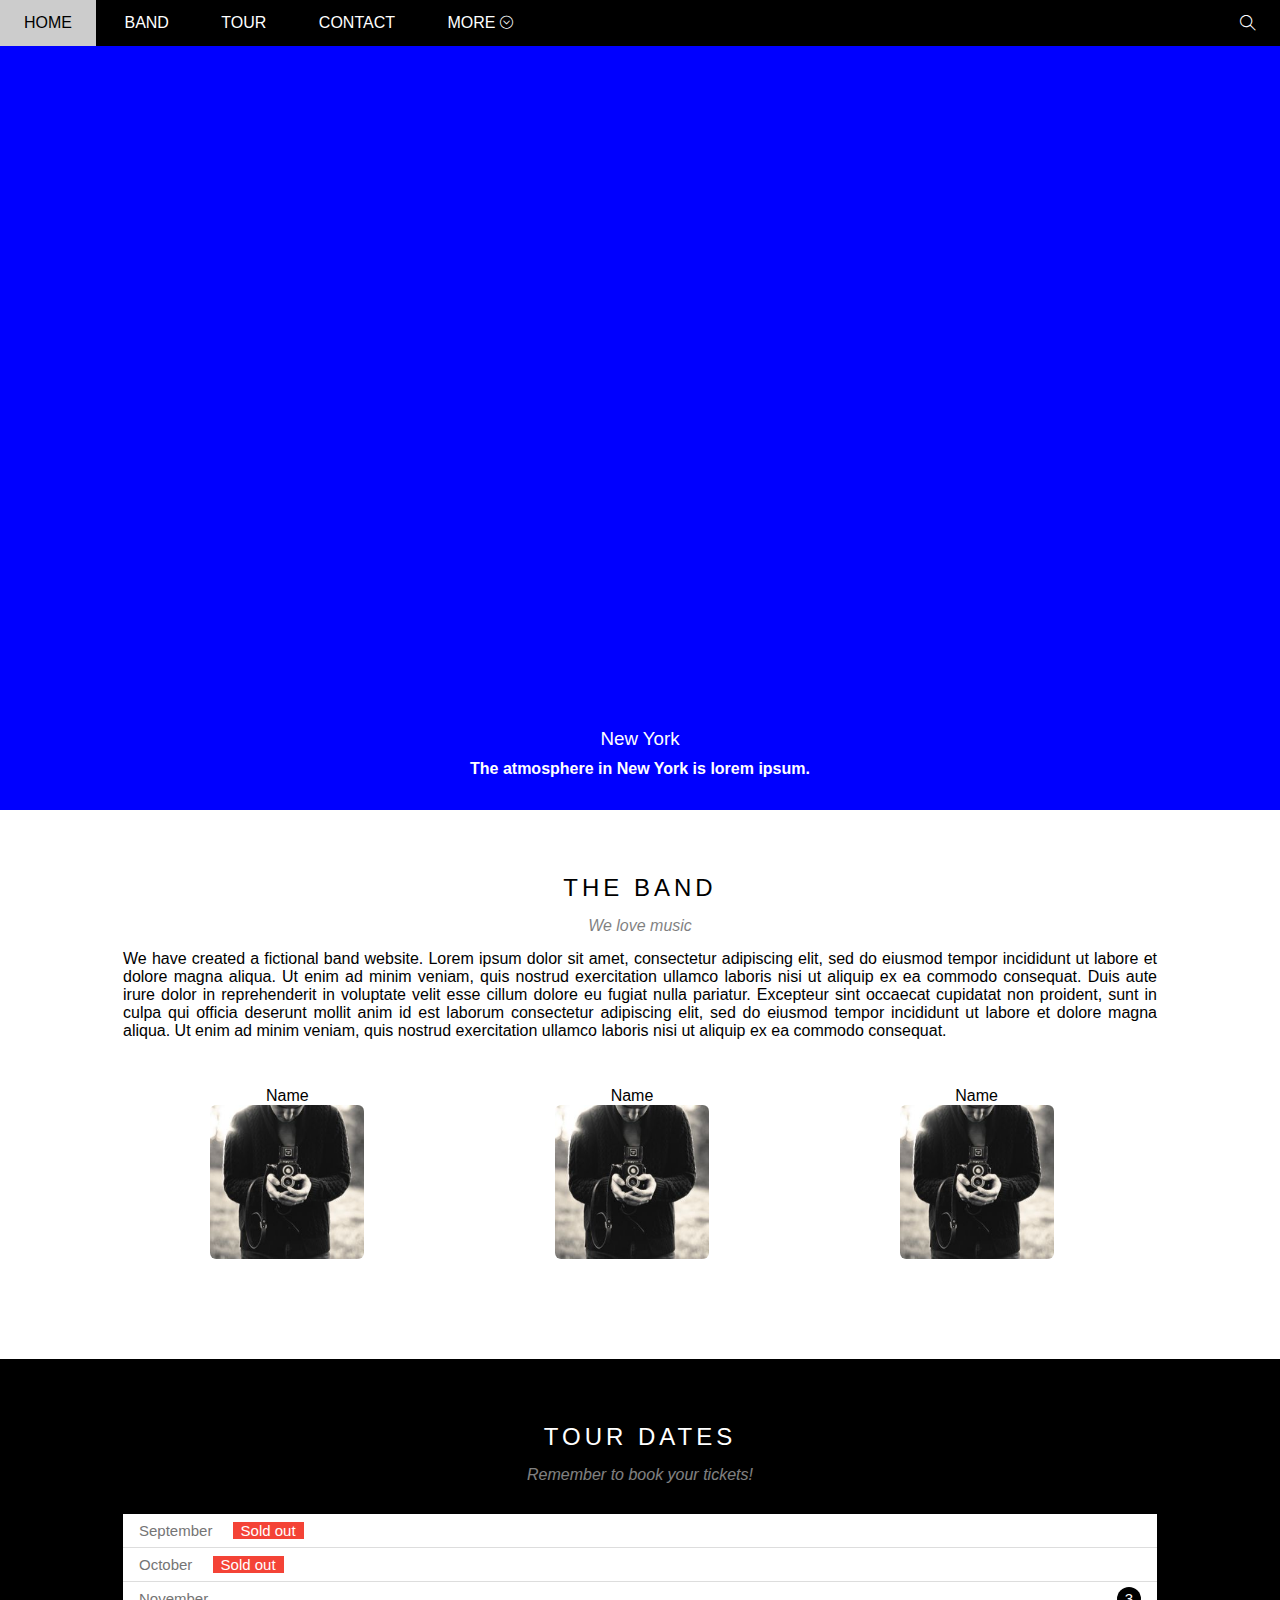
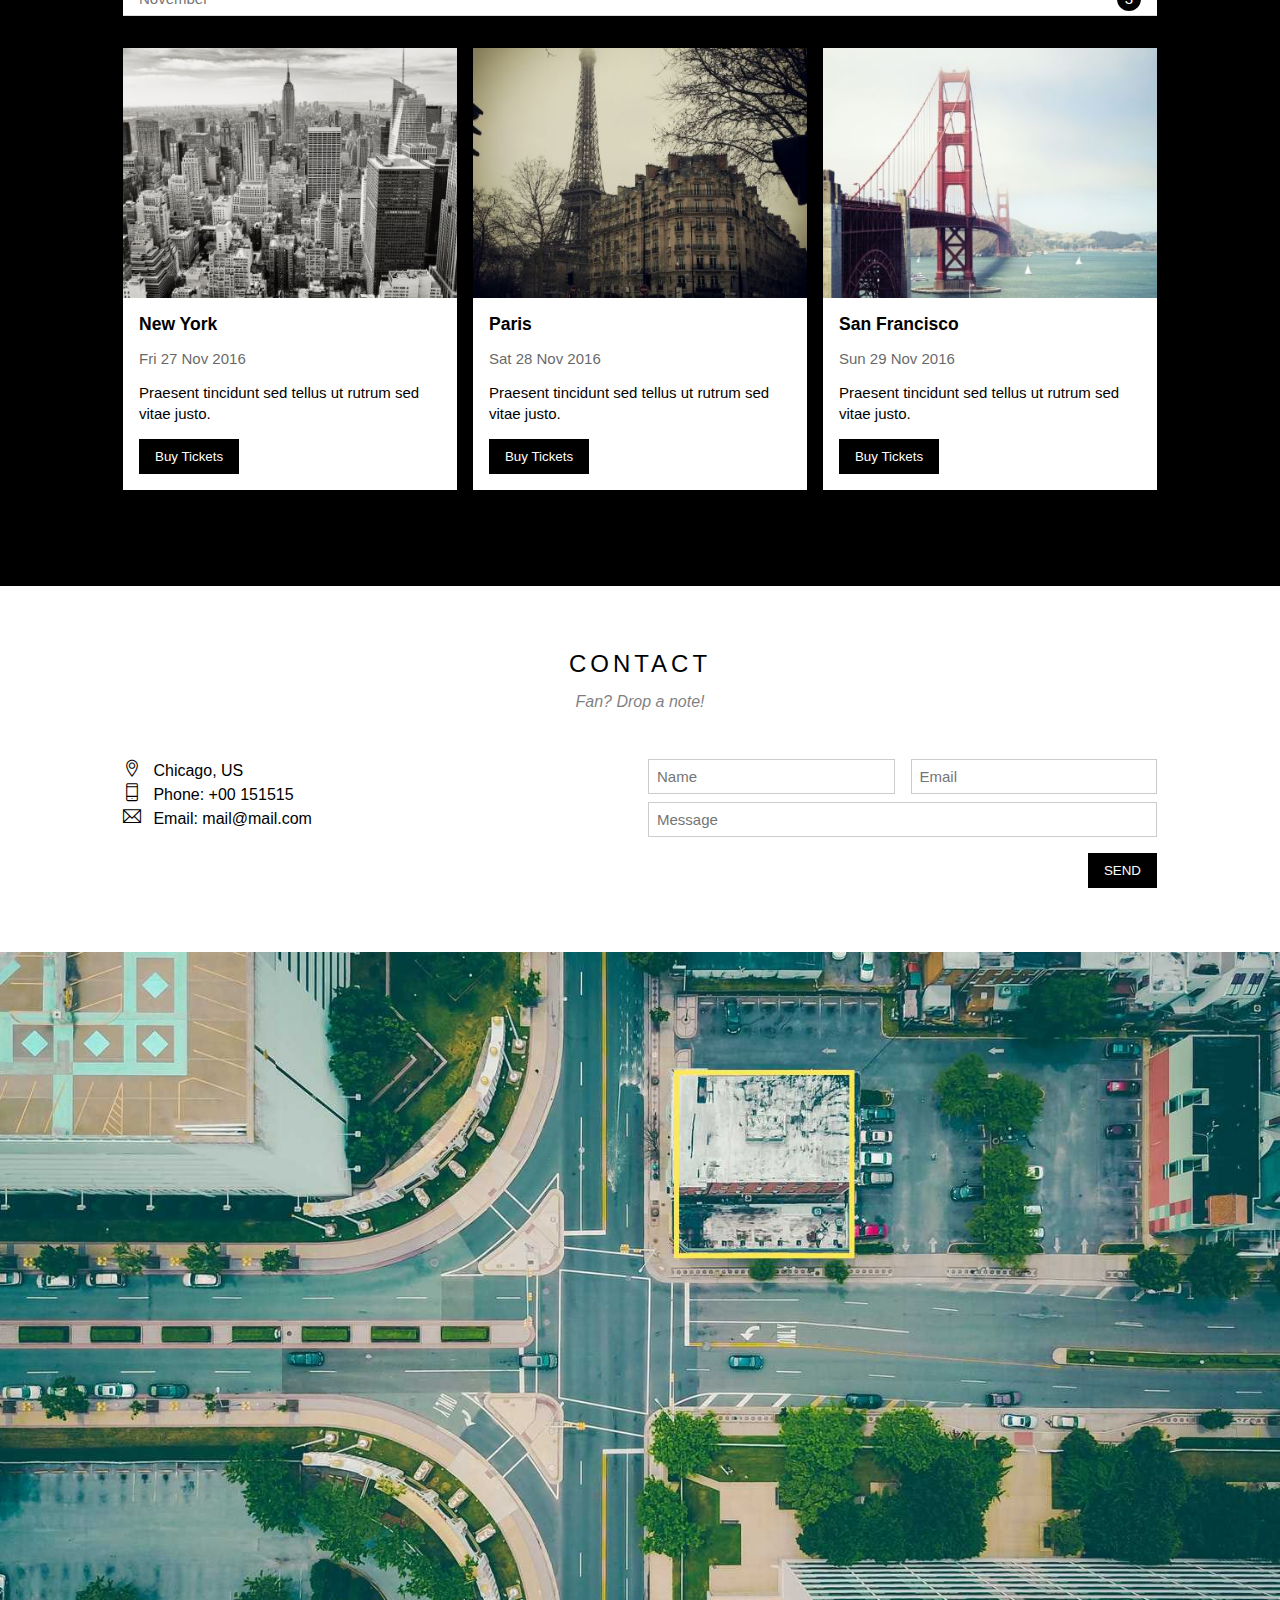
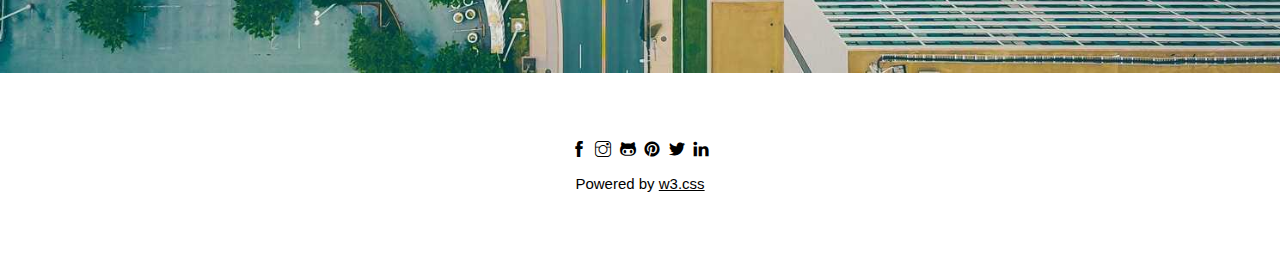
==== html_css/w3_band/index.html @ 74090050 "Project - The Band - w3s" ====
<!DOCTYPE html>
<html lang="en">

<head>
    <meta charset="UTF-8">
    <meta http-equiv="X-UA-Compatible" content="IE=edge">
    <meta name="viewport" content="width=device-width, initial-scale=1.0">
    <title>Document</title>
    <link rel="stylesheet" href="./assets/css/style.css">
    <link rel="stylesheet" href="./assets/font/themify-icons-font/themify-icons/themify-icons.css">
</head>

<body>
    <div id="main">
        <div id="header">
            <ul id="nav">
                <li><a href="">Home</a></li>
                <li><a href="">Band</a></li>
                <li><a href="">Tour</a></li>
                <li><a href="">Contact</a></li>
                <li><a href="">More <i class="ti-arrow-circle-down"></i></a>
                    <ul id="subnav">
                        <li><a href="">Merchandise</a></li>
                        <li><a href="">Extras</a></li>
                        <li><a href="">Media</a></li>
                    </ul>
                </li>
                <i class="ti-search"></i>
            </ul>
        </div>

        <div id="slider">
            <div class="description">
                <h3>
                    New York
                </h3>

                <b>
                    The atmosphere in New York is lorem ipsum.
                </b>
            </div>
        </div>

        <div id="content">
            <!-- The band section -->
            <div id="about">
                <div class="title">
                    <h2>
                        the band
                    </h2>
                </div>
                <div class="message">
                    <p>
                        We love music
                    </p>
                </div>
                <div class="about-text">
                    <p>
                        We have created a fictional band website. Lorem ipsum dolor sit amet, consectetur adipiscing
                        elit, sed do eiusmod tempor incididunt ut labore et dolore magna aliqua. Ut enim ad minim
                        veniam, quis nostrud exercitation ullamco laboris nisi ut aliquip ex ea commodo consequat. Duis
                        aute irure dolor in reprehenderit in voluptate velit esse cillum dolore eu fugiat nulla
                        pariatur. Excepteur sint occaecat cupidatat non proident, sunt in culpa qui officia deserunt
                        mollit anim id est laborum consectetur adipiscing elit, sed do eiusmod tempor incididunt ut
                        labore et dolore magna aliqua. Ut enim ad minim veniam, quis nostrud exercitation ullamco
                        laboris nisi ut aliquip ex ea commodo consequat.
                    </p>
                </div>
                <div class="about-member row text-center">
                    <div class="col col-third">
                        <p class="name-member">
                            Name
                        </p>
                        <img class="member-img" src="./assets/img/member1.jpg" alt="">
                    </div>

                    <div class="col col-third">
                        <p class="name-member">
                            Name
                        </p>
                        <img class="member-img" src="./assets/img/member1.jpg" alt="">
                    </div>

                    <div class="col col-third">
                        <p class="name-member">
                            Name
                        </p>
                        <img class="member-img" src="./assets/img/member1.jpg" alt="">
                    </div>
                </div>
            </div>

            <!-- The tour section -->
            <div class="book-tour">
                <div id="tour">
                    <div class="title text-white">
                        <h2>
                            Tour dates
                        </h2>
                    </div>
                    <div class="message text-white">
                        <p>
                            Remember to book your tickets!
                        </p>
                    </div>

                    <!-- Tour status section -->
                    <ul class="tour-status">
                        <li>
                            <p>September <span class="tour-text">Sold out</span></p>
                        </li>
                        <li>
                            <p>October <span class="tour-text">Sold out</span></p>
                        </li>
                        <li>
                            <p>November <span class="tour-number">3</span></p>
                        </li>
                    </ul>

                    <!-- Tour place section -->

                    <div class="place-list row">
                        <div class="col col-third">
                            <img src="./assets/places/place1.jpg" alt="New York" class="place-img">
                            <div class="place-body">
                                <h3 class="place-heading">
                                    New York
                                </h3>
                                <p class="place-time">
                                    Fri 27 Nov 2016
                                </p>

                                <p class="place-desc">
                                    Praesent tincidunt sed tellus ut rutrum sed vitae justo.
                                </p>
                                <button class="place-buy-btn js-place-buy-btn">Buy Tickets</button>
                            </div>
                        </div>

                        <div class="col col-third">
                            <img src="./assets/places/place2.jpg" alt="Paris" class="place-img">
                            <div class="place-body">
                                <h3 class="place-heading">
                                    Paris
                                </h3>
                                <p class="place-time">
                                    Sat 28 Nov 2016
                                </p>

                                <p class="place-desc">
                                    Praesent tincidunt sed tellus ut rutrum sed vitae justo.
                                </p>
                                <button class="place-buy-btn js-place-buy-btn">Buy Tickets</button>
                            </div>
                        </div>

                        <div class="col col-third">
                            <img src="./assets/places/place3.jpg" alt="San Francisco" class="place-img">
                            <div class="place-body">
                                <h3 class="place-heading">
                                    San Francisco
                                </h3>
                                <p class="place-time">
                                    Sun 29 Nov 2016
                                </p>

                                <p class="place-desc">
                                    Praesent tincidunt sed tellus ut rutrum sed vitae justo.
                                </p>
                                <button class="place-buy-btn js-place-buy-btn">Buy Tickets</button>
                            </div>
                        </div>

                    </div>
                </div>
            </div>

            <!-- Tour modal section-->
            <div class="modal js-modal">
                <div class="modal-container js-modal-container">
                    <div class="modal-close js-modal-close">
                        <i class="ti-close"></i>
                    </div>
                    <header class="modal-header">
                        <p>
                            <i class="ti-bag">
                            </i>
                            Tickets
                        </p>
                    </header>
                    <div class="modal-body">
                        <label class="modal-label" for="modal-ticket"><i class="ti-shopping-cart">
                            </i>Tickets, $15 per person</label>
                        <input id="modal-ticket" type="text" placeholder="Howmany?">
                        <label class="modal-label" for="modal-email"><i class="ti-user">
                            </i>Send To</label>
                        <input id="modal-email" type="text" placeholder="Enter email">

                        <button class="modal-body-btn">PAY <i class="ti-check"></i></button>
                    </div>

                    <footer class="modal-footer">
                        <p>Need <a href="">help?</a></p>
                    </footer>
                </div>
            </div>
            <!-- Contact section -->
            <div id="contact">
                <div class="title">
                    <h2>
                        Contact
                    </h2>
                </div>
                <div class="message">
                    <p>
                        Fan? Drop a note!
                    </p>
                </div>
                <form action="">
                    <div class="row contact-container">
                        <div class="col col-half contact-detail">
                            <p><i class="ti-location-pin"></i> Chicago, US</p>
                            <p><i class="ti-mobile"></i> Phone: +00 151515</p>
                            <p><i class="ti-email"></i> Email: mail@mail.com</p>
                        </div>

                        <div class="col col-half contact-form">
                            <div class="row">
                                <div class="col col-half">
                                    <input type="text" name="" placeholder="Name" required id="" class="form-input">
                                </div>
                                <div class="col col-half">
                                    <input type="email" name="" placeholder="Email" required id="" class="form-input">
                                </div>
                            </div>
                            <div class="row">
                                <div class="col col-full mt-8">
                                    <input type="text" name="" placeholder="Message" required id="" class="form-input">
                                </div>
                            </div>

                            <input class="contact-submit mt-16" type="submit" value="SEND">
                        </div>
                    </div>
                </form>


            </div>
        </div>

        <div id="image">
            <img src="./assets/places/map.jpg" alt="Map">
        </div>

        <div id="footer">
            <div class="footer-icon">
                <i class="ti-facebook"></i>
                <i class="ti-instagram"></i>
                <i class="ti-github"></i>
                <i class="ti-pinterest-alt"></i>
                <i class="ti-twitter-alt"></i>
                <i class="ti-linkedin"></i>
            </div>
            <p>Powered by <a href="https://www.w3schools.com/w3css/default.asp" target="_blank">w3.css</a></p>
        </div>
    </div>

    <!-- modal buy ticket -->
    <script>
        const buyBtns = document.querySelectorAll('.js-place-buy-btn');
        const openModal = document.querySelector('.js-modal');
        const closeModal = document.querySelector('.js-modal-close');
        const containerModal = document.querySelector('.js-modal-container')

        function openBuyTicket() {
            openModal.classList.add('open');
        }

        function closeBuyTicket() {
            openModal.classList.remove('open');
        }
        for (const buyBtn of buyBtns) {
            buyBtn.addEventListener('click', openBuyTicket)
        };

        closeModal.addEventListener('click', closeBuyTicket);

        openModal.addEventListener('click', closeBuyTicket);

        // Ngăn chặn nổi bọt
        containerModal.addEventListener('click', function (event) {
            event.stopPropagation()
        });
    </script>
</body>

</html>
---- html_css/w3_band/assets/css/style.css ----
/* Common */

* {
    padding: 0;
    margin: 0;
    box-sizing: border-box;
    border: 0;
}

html {
    font-family: Arial, Helvetica, sans-serif;
}

.text-white {
    color: #fff !important;
}

.row {
    margin-left: -8px;
    margin-right: -8px;
}

.row::after {
    content: "";
    display: block;
    clear: both;
}

.col {
    padding-left: 8px;
    padding-right: 8px;
    float: left;
}

.col-third {
    width: 33.3333%;
}

.col-half {
    width: 50%;
}

.col-full {
    width: 100%;
}

.text-center {
    text-align: center;
}

.display-block {
    display: block;
}

.mt-8 {
    margin-top: 8px;
}

.mt-16 {
    margin-top: 16px;
}


/* Main */

#main {
    width: 100vw;
    height: 1000px;
    background-color: blue;
}

#header #nav {
    height: 46px;
    width: 100vw;
    background-color: #000;
    position: relative;
}

#header #nav li {
    display: inline-block;
}

#header #nav #subnav li {
    display: block;
}


#nav li a {
    display: inline-block;
    color: #fff;
    text-decoration: none;
    line-height: 46px;
    padding: 0px 24px;
    text-transform: uppercase;
}

#nav li:hover>a {
    background-color: #ccc;
    color: #000;
}

#nav i.ti-arrow-circle-down {
    font-size: 13px
}

#nav i.ti-search {
    position: absolute;
    right: 0px;
    line-height: 46px;
    padding: 0 24px;
    color: #fff;
}

#nav i:hover.ti-search {
    background-color: #f44336;
}

#header #nav #subnav {
    display: none;
    position: absolute;
    background-color: #fff;
}

#header #nav li:hover #subnav {
    display: block;
}

#header #nav #subnav li a {
    display: block;
    color: #000;
    padding: 8px 16px;
}

#slider {
    padding-top: 46px;
    padding-top: 50%;
    background: url('/assets/slider/band.jpg') center /cover no-repeat;
}

#slider .description {
    width: 100vw;
    text-align: center;
    color: #fff;
    padding: 32px 16px
}

#slider .description h3 {
    margin-top: 10px;
    margin-bottom: 10px;
    font-weight: 500;
}

#content {
    background-color: #fff;
}

/* About */
#content #about {
    margin-right: 107px;
    margin-left: 107px;
    padding: 64px 16px;
}

#content .title h2 {
    text-align: center;
    text-transform: uppercase;
    letter-spacing: 4px;
    font-weight: 500;
}

#content .message {
    text-align: center;
    font-style: italic;
    margin-top: 15px;
    margin-bottom: 15px;
    opacity: 50%;
}

#content .about-text {
    margin: 15px 0px 15px;
    text-align: justify;
}

#content .member-img {
    border-radius: 4%;
    width: 154px;
}

#content .about-member {
    width: 100%;
    padding: 32px 0px 32px;
}

/* Tour */
#tour {
    padding: 64px 16px;
    margin-right: 107px;
    margin-left: 107px;
}

#content .book-tour {
    background-color: #000;
}

.tour-status {
    background-color: #fff;
    margin-top: 30px;
    list-style: none;
}

.tour-status li {
    font-size: 15px;
    padding: 8px 16px;
    color: #757575;
    border-bottom: 1px solid #ddd;
}

.tour-text {
    padding: 0px 8px;
    margin-left: 16px;
    background-color: #f44336;
    color: #fff;
}

.tour-number {
    color: #fff;
    width: 24px;
    height: 24px;
    background: #000;
    border-radius: 50%;
    float: right;
    text-align: center;
    line-height: 24px;
    margin-top: -3px;
}

/* Place */
.place-list {
    padding-top: 32px;
    padding-bottom: 32px;
}

.place-img {
    width: 100%;
    display: block;
}

.place-body {
    background-color: #fff;
    padding: 16px;
    font-size: 15px;
}

.place-heading {
    font-weight: 600;
}

.place-time {
    margin-top: 15px;
    opacity: 0.6;
}

.place-desc {
    margin-top: 15px;
    line-height: 1.4;
}

.place-buy-btn {
    text-decoration: none;
    display: inline-block;
    margin-top: 15px;
    background-color: #000;
    color: #fff;
    padding: 10px 16px;
}

.place-buy-btn:hover {
    background-color: #ccc;
    color: #000;
}

/* Modal section */
.modal {
    position: fixed;
    top: 0;
    bottom: 0;
    left: 0;
    right: 0;
    background-color: rgba(0, 0, 0, 0.4);
    align-items: center;
    justify-content: center;
    display: none;

}

.modal.open {
    display: flex;
}

.modal-container {
    width: 900px;
    max-width: calc(80%);
    min-height: 200px;
    background-color: #fff;
    position: relative;
    animation: modalFadeIn ease 0.5s;
}

.modal-header {
    background-color: #009688;
    color: #fff;
    font-size: 30px;
    padding: 52px 16px;
    text-align: center;
    letter-spacing: 3px;
}

.modal-close:hover {
    color: #000;
    background-color: #ccc;
    cursor: pointer;
}

.modal-close {
    position: absolute;
    top: 0;
    right: 0;
    color: #fff;
    padding: 12px;
    font-size: 15px;

}

.modal-body {
    font-size: 15px;
    padding: 16px;
}

.modal-label {
    display: block;
    margin-top: 15px;
    margin-bottom: 8px;
}

.modal-body input {
    border: 1px solid #ccc;
    width: 100%;
    padding: 8px;
}

.modal-body-btn:hover {
    opacity: 0.8;
}

.modal-body-btn {
    width: 100%;
    padding: 16px;
    margin-top: 16px;
    margin-bottom: 16px;
    color: #fff;
    background-color: #009688;
    cursor: pointer;
    font-size: 15px;
}

.modal-footer {
    text-align: right;
    margin-right: 16px;
    padding-top: 15px;
    padding-bottom: 15px;
}

.modal-footer a {
    color: #2196F3;
}

/* Làm hoạt ảnh chuyển động */
@keyframes modalFadeIn {
    from {
        opacity: 0;
        transform: translateY(-150px);
    }

    to {
        opacity: 1;
        transform: translateY(0);

    }
}

/* Contact section */
#contact {
    margin-right: 107px;
    margin-left: 107px;
    padding: 64px 16px;
}

.contact-container {
    margin-top: 48px;
}

.contact-detail i {
    display: inline-block;
    font-size: 18px;
    width: 18px;
    margin-right: 8px;
}

.contact-detail {
    line-height: 1.5;
}

.form-input {
    border: 1px solid #ccc;
    font-size: 15px;
}

.contact-form .form-input {
    font-size: 15px;
    padding: 8px;
    width: 100%;
}

.contact-submit {
    background-color: #000;
    color: #fff;
    display: block;
    text-align: right;
    padding: 10px 16px;
    float: right;
}



.contact-submit:hover {
    background-color: #ccc;
    color: #000;
    cursor: pointer;
}


#image img {
    width: 100%;

}

#footer {
    padding: 64px 16px;
    text-align: center;
}

#footer p {
    margin-top: 15px;
    font-size: 15px;
}

.footer-icon i:hover {
    opacity: 0.7;
    cursor: pointer;
}

.footer-icon i {
    padding: 2px;
}

#footer a {
    color: #000;
}
---- html_css/w3_band/assets/font/themify-icons-font/themify-icons/themify-icons.css ----
@font-face {
	font-family: 'themify';
	src:url('fonts/themify.eot?-fvbane');
	src:url('fonts/themify.eot?#iefix-fvbane') format('embedded-opentype'),
		url('fonts/themify.woff?-fvbane') format('woff'),
		url('fonts/themify.ttf?-fvbane') format('truetype'),
		url('fonts/themify.svg?-fvbane#themify') format('svg');
	font-weight: normal;
	font-style: normal;
}

[class^="ti-"], [class*=" ti-"] {
	font-family: 'themify';
	speak: none;
	font-style: normal;
	font-weight: normal;
	font-variant: normal;
	text-transform: none;
	line-height: 1;

	/* Better Font Rendering =========== */
	-webkit-font-smoothing: antialiased;
	-moz-osx-font-smoothing: grayscale;
}

.ti-wand:before {
	content: "\e600";
}
.ti-volume:before {
	content: "\e601";
}
.ti-user:before {
	content: "\e602";
}
.ti-unlock:before {
	content: "\e603";
}
.ti-unlink:before {
	content: "\e604";
}
.ti-trash:before {
	content: "\e605";
}
.ti-thought:before {
	content: "\e606";
}
.ti-target:before {
	content: "\e607";
}
.ti-tag:before {
	content: "\e608";
}
.ti-tablet:before {
	content: "\e609";
}
.ti-star:before {
	content: "\e60a";
}
.ti-spray:before {
	content: "\e60b";
}
.ti-signal:before {
	content: "\e60c";
}
.ti-shopping-cart:before {
	content: "\e60d";
}
.ti-shopping-cart-full:before {
	content: "\e60e";
}
.ti-settings:before {
	content: "\e60f";
}
.ti-search:before {
	content: "\e610";
}
.ti-zoom-in:before {
	content: "\e611";
}
.ti-zoom-out:before {
	content: "\e612";
}
.ti-cut:before {
	content: "\e613";
}
.ti-ruler:before {
	content: "\e614";
}
.ti-ruler-pencil:before {
	content: "\e615";
}
.ti-ruler-alt:before {
	content: "\e616";
}
.ti-bookmark:before {
	content: "\e617";
}
.ti-bookmark-alt:before {
	content: "\e618";
}
.ti-reload:before {
	content: "\e619";
}
.ti-plus:before {
	content: "\e61a";
}
.ti-pin:before {
	content: "\e61b";
}
.ti-pencil:before {
	content: "\e61c";
}
.ti-pencil-alt:before {
	content: "\e61d";
}
.ti-paint-roller:before {
	content: "\e61e";
}
.ti-paint-bucket:before {
	content: "\e61f";
}
.ti-na:before {
	content: "\e620";
}
.ti-mobile:before {
	content: "\e621";
}
.ti-minus:before {
	content: "\e622";
}
.ti-medall:before {
	content: "\e623";
}
.ti-medall-alt:before {
	content: "\e624";
}
.ti-marker:before {
	content: "\e625";
}
.ti-marker-alt:before {
	content: "\e626";
}
.ti-arrow-up:before {
	content: "\e627";
}
.ti-arrow-right:before {
	content: "\e628";
}
.ti-arrow-left:before {
	content: "\e629";
}
.ti-arrow-down:before {
	content: "\e62a";
}
.ti-lock:before {
	content: "\e62b";
}
.ti-location-arrow:before {
	content: "\e62c";
}
.ti-link:before {
	content: "\e62d";
}
.ti-layout:before {
	content: "\e62e";
}
.ti-layers:before {
	content: "\e62f";
}
.ti-layers-alt:before {
	content: "\e630";
}
.ti-key:before {
	content: "\e631";
}
.ti-import:before {
	content: "\e632";
}
.ti-image:before {
	content: "\e633";
}
.ti-heart:before {
	content: "\e634";
}
.ti-heart-broken:before {
	content: "\e635";
}
.ti-hand-stop:before {
	content: "\e636";
}
.ti-hand-open:before {
	content: "\e637";
}
.ti-hand-drag:before {
	content: "\e638";
}
.ti-folder:before {
	content: "\e639";
}
.ti-flag:before {
	content: "\e63a";
}
.ti-flag-alt:before {
	content: "\e63b";
}
.ti-flag-alt-2:before {
	content: "\e63c";
}
.ti-eye:before {
	content: "\e63d";
}
.ti-export:before {
	content: "\e63e";
}
.ti-exchange-vertical:before {
	content: "\e63f";
}
.ti-desktop:before {
	content: "\e640";
}
.ti-cup:before {
	content: "\e641";
}
.ti-crown:before {
	content: "\e642";
}
.ti-comments:before {
	content: "\e643";
}
.ti-comment:before {
	content: "\e644";
}
.ti-comment-alt:before {
	content: "\e645";
}
.ti-close:before {
	content: "\e646";
}
.ti-clip:before {
	content: "\e647";
}
.ti-angle-up:before {
	content: "\e648";
}
.ti-angle-right:before {
	content: "\e649";
}
.ti-angle-left:before {
	content: "\e64a";
}
.ti-angle-down:before {
	content: "\e64b";
}
.ti-check:before {
	content: "\e64c";
}
.ti-check-box:before {
	content: "\e64d";
}
.ti-camera:before {
	content: "\e64e";
}
.ti-announcement:before {
	content: "\e64f";
}
.ti-brush:before {
	content: "\e650";
}
.ti-briefcase:before {
	content: "\e651";
}
.ti-bolt:before {
	content: "\e652";
}
.ti-bolt-alt:before {
	content: "\e653";
}
.ti-blackboard:before {
	content: "\e654";
}
.ti-bag:before {
	content: "\e655";
}
.ti-move:before {
	content: "\e656";
}
.ti-arrows-vertical:before {
	content: "\e657";
}
.ti-arrows-horizontal:before {
	content: "\e658";
}
.ti-fullscreen:before {
	content: "\e659";
}
.ti-arrow-top-right:before {
	content: "\e65a";
}
.ti-arrow-top-left:before {
	content: "\e65b";
}
.ti-arrow-circle-up:before {
	content: "\e65c";
}
.ti-arrow-circle-right:before {
	content: "\e65d";
}
.ti-arrow-circle-left:before {
	content: "\e65e";
}
.ti-arrow-circle-down:before {
	content: "\e65f";
}
.ti-angle-double-up:before {
	content: "\e660";
}
.ti-angle-double-right:before {
	content: "\e661";
}
.ti-angle-double-left:before {
	content: "\e662";
}
.ti-angle-double-down:before {
	content: "\e663";
}
.ti-zip:before {
	content: "\e664";
}
.ti-world:before {
	content: "\e665";
}
.ti-wheelchair:before {
	content: "\e666";
}
.ti-view-list:before {
	content: "\e667";
}
.ti-view-list-alt:before {
	content: "\e668";
}
.ti-view-grid:before {
	content: "\e669";
}
.ti-uppercase:before {
	content: "\e66a";
}
.ti-upload:before {
	content: "\e66b";
}
.ti-underline:before {
	content: "\e66c";
}
.ti-truck:before {
	content: "\e66d";
}
.ti-timer:before {
	content: "\e66e";
}
.ti-ticket:before {
	content: "\e66f";
}
.ti-thumb-up:before {
	content: "\e670";
}
.ti-thumb-down:before {
	content: "\e671";
}
.ti-text:before {
	content: "\e672";
}
.ti-stats-up:before {
	content: "\e673";
}
.ti-stats-down:before {
	content: "\e674";
}
.ti-split-v:before {
	content: "\e675";
}
.ti-split-h:before {
	content: "\e676";
}
.ti-smallcap:before {
	content: "\e677";
}
.ti-shine:before {
	content: "\e678";
}
.ti-shift-right:before {
	content: "\e679";
}
.ti-shift-left:before {
	content: "\e67a";
}
.ti-shield:before {
	content: "\e67b";
}
.ti-notepad:before {
	content: "\e67c";
}
.ti-server:before {
	content: "\e67d";
}
.ti-quote-right:before {
	content: "\e67e";
}
.ti-quote-left:before {
	content: "\e67f";
}
.ti-pulse:before {
	content: "\e680";
}
.ti-printer:before {
	content: "\e681";
}
.ti-power-off:before {
	content: "\e682";
}
.ti-plug:before {
	content: "\e683";
}
.ti-pie-chart:before {
	content: "\e684";
}
.ti-paragraph:before {
	content: "\e685";
}
.ti-panel:before {
	content: "\e686";
}
.ti-package:before {
	content: "\e687";
}
.ti-music:before {
	content: "\e688";
}
.ti-music-alt:before {
	content: "\e689";
}
.ti-mouse:before {
	content: "\e68a";
}
.ti-mouse-alt:before {
	content: "\e68b";
}
.ti-money:before {
	content: "\e68c";
}
.ti-microphone:before {
	content: "\e68d";
}
.ti-menu:before {
	content: "\e68e";
}
.ti-menu-alt:before {
	content: "\e68f";
}
.ti-map:before {
	content: "\e690";
}
.ti-map-alt:before {
	content: "\e691";
}
.ti-loop:before {
	content: "\e692";
}
.ti-location-pin:before {
	content: "\e693";
}
.ti-list:before {
	content: "\e694";
}
.ti-light-bulb:before {
	content: "\e695";
}
.ti-Italic:before {
	content: "\e696";
}
.ti-info:before {
	content: "\e697";
}
.ti-infinite:before {
	content: "\e698";
}
.ti-id-badge:before {
	content: "\e699";
}
.ti-hummer:before {
	content: "\e69a";
}
.ti-home:before {
	content: "\e69b";
}
.ti-help:before {
	content: "\e69c";
}
.ti-headphone:before {
	content: "\e69d";
}
.ti-harddrives:before {
	content: "\e69e";
}
.ti-harddrive:before {
	content: "\e69f";
}
.ti-gift:before {
	content: "\e6a0";
}
.ti-game:before {
	content: "\e6a1";
}
.ti-filter:before {
	content: "\e6a2";
}
.ti-files:before {
	content: "\e6a3";
}
.ti-file:before {
	content: "\e6a4";
}
.ti-eraser:before {
	content: "\e6a5";
}
.ti-envelope:before {
	content: "\e6a6";
}
.ti-download:before {
	content: "\e6a7";
}
.ti-direction:before {
	content: "\e6a8";
}
.ti-direction-alt:before {
	content: "\e6a9";
}
.ti-dashboard:before {
	content: "\e6aa";
}
.ti-control-stop:before {
	content: "\e6ab";
}
.ti-control-shuffle:before {
	content: "\e6ac";
}
.ti-control-play:before {
	content: "\e6ad";
}
.ti-control-pause:before {
	content: "\e6ae";
}
.ti-control-forward:before {
	content: "\e6af";
}
.ti-control-backward:before {
	content: "\e6b0";
}
.ti-cloud:before {
	content: "\e6b1";
}
.ti-cloud-up:before {
	content: "\e6b2";
}
.ti-cloud-down:before {
	content: "\e6b3";
}
.ti-clipboard:before {
	content: "\e6b4";
}
.ti-car:before {
	content: "\e6b5";
}
.ti-calendar:before {
	content: "\e6b6";
}
.ti-book:before {
	content: "\e6b7";
}
.ti-bell:before {
	content: "\e6b8";
}
.ti-basketball:before {
	content: "\e6b9";
}
.ti-bar-chart:before {
	content: "\e6ba";
}
.ti-bar-chart-alt:before {
	content: "\e6bb";
}
.ti-back-right:before {
	content: "\e6bc";
}
.ti-back-left:before {
	content: "\e6bd";
}
.ti-arrows-corner:before {
	content: "\e6be";
}
.ti-archive:before {
	content: "\e6bf";
}
.ti-anchor:before {
	content: "\e6c0";
}
.ti-align-right:before {
	content: "\e6c1";
}
.ti-align-left:before {
	content: "\e6c2";
}
.ti-align-justify:before {
	content: "\e6c3";
}
.ti-align-center:before {
	content: "\e6c4";
}
.ti-alert:before {
	content: "\e6c5";
}
.ti-alarm-clock:before {
	content: "\e6c6";
}
.ti-agenda:before {
	content: "\e6c7";
}
.ti-write:before {
	content: "\e6c8";
}
.ti-window:before {
	content: "\e6c9";
}
.ti-widgetized:before {
	content: "\e6ca";
}
.ti-widget:before {
	content: "\e6cb";
}
.ti-widget-alt:before {
	content: "\e6cc";
}
.ti-wallet:before {
	content: "\e6cd";
}
.ti-video-clapper:before {
	content: "\e6ce";
}
.ti-video-camera:before {
	content: "\e6cf";
}
.ti-vector:before {
	content: "\e6d0";
}
.ti-themify-logo:before {
	content: "\e6d1";
}
.ti-themify-favicon:before {
	content: "\e6d2";
}
.ti-themify-favicon-alt:before {
	content: "\e6d3";
}
.ti-support:before {
	content: "\e6d4";
}
.ti-stamp:before {
	content: "\e6d5";
}
.ti-split-v-alt:before {
	content: "\e6d6";
}
.ti-slice:before {
	content: "\e6d7";
}
.ti-shortcode:before {
	content: "\e6d8";
}
.ti-shift-right-alt:before {
	content: "\e6d9";
}
.ti-shift-left-alt:before {
	content: "\e6da";
}
.ti-ruler-alt-2:before {
	content: "\e6db";
}
.ti-receipt:before {
	content: "\e6dc";
}
.ti-pin2:before {
	content: "\e6dd";
}
.ti-pin-alt:before {
	content: "\e6de";
}
.ti-pencil-alt2:before {
	content: "\e6df";
}
.ti-palette:before {
	content: "\e6e0";
}
.ti-more:before {
	content: "\e6e1";
}
.ti-more-alt:before {
	content: "\e6e2";
}
.ti-microphone-alt:before {
	content: "\e6e3";
}
.ti-magnet:before {
	content: "\e6e4";
}
.ti-line-double:before {
	content: "\e6e5";
}
.ti-line-dotted:before {
	content: "\e6e6";
}
.ti-line-dashed:before {
	content: "\e6e7";
}
.ti-layout-width-full:before {
	content: "\e6e8";
}
.ti-layout-width-default:before {
	content: "\e6e9";
}
.ti-layout-width-default-alt:before {
	content: "\e6ea";
}
.ti-layout-tab:before {
	content: "\e6eb";
}
.ti-layout-tab-window:before {
	content: "\e6ec";
}
.ti-layout-tab-v:before {
	content: "\e6ed";
}
.ti-layout-tab-min:before {
	content: "\e6ee";
}
.ti-layout-slider:before {
	content: "\e6ef";
}
.ti-layout-slider-alt:before {
	content: "\e6f0";
}
.ti-layout-sidebar-right:before {
	content: "\e6f1";
}
.ti-layout-sidebar-none:before {
	content: "\e6f2";
}
.ti-layout-sidebar-left:before {
	content: "\e6f3";
}
.ti-layout-placeholder:before {
	content: "\e6f4";
}
.ti-layout-menu:before {
	content: "\e6f5";
}
.ti-layout-menu-v:before {
	content: "\e6f6";
}
.ti-layout-menu-separated:before {
	content: "\e6f7";
}
.ti-layout-menu-full:before {
	content: "\e6f8";
}
.ti-layout-media-right-alt:before {
	content: "\e6f9";
}
.ti-layout-media-right:before {
	content: "\e6fa";
}
.ti-layout-media-overlay:before {
	content: "\e6fb";
}
.ti-layout-media-overlay-alt:before {
	content: "\e6fc";
}
.ti-layout-media-overlay-alt-2:before {
	content: "\e6fd";
}
.ti-layout-media-left-alt:before {
	content: "\e6fe";
}
.ti-layout-media-left:before {
	content: "\e6ff";
}
.ti-layout-media-center-alt:before {
	content: "\e700";
}
.ti-layout-media-center:before {
	content: "\e701";
}
.ti-layout-list-thumb:before {
	content: "\e702";
}
.ti-layout-list-thumb-alt:before {
	content: "\e703";
}
.ti-layout-list-post:before {
	content: "\e704";
}
.ti-layout-list-large-image:before {
	content: "\e705";
}
.ti-layout-line-solid:before {
	content: "\e706";
}
.ti-layout-grid4:before {
	content: "\e707";
}
.ti-layout-grid3:before {
	content: "\e708";
}
.ti-layout-grid2:before {
	content: "\e709";
}
.ti-layout-grid2-thumb:before {
	content: "\e70a";
}
.ti-layout-cta-right:before {
	content: "\e70b";
}
.ti-layout-cta-left:before {
	content: "\e70c";
}
.ti-layout-cta-center:before {
	content: "\e70d";
}
.ti-layout-cta-btn-right:before {
	content: "\e70e";
}
.ti-layout-cta-btn-left:before {
	content: "\e70f";
}
.ti-layout-column4:before {
	content: "\e710";
}
.ti-layout-column3:before {
	content: "\e711";
}
.ti-layout-column2:before {
	content: "\e712";
}
.ti-layout-accordion-separated:before {
	content: "\e713";
}
.ti-layout-accordion-merged:before {
	content: "\e714";
}
.ti-layout-accordion-list:before {
	content: "\e715";
}
.ti-ink-pen:before {
	content: "\e716";
}
.ti-info-alt:before {
	content: "\e717";
}
.ti-help-alt:before {
	content: "\e718";
}
.ti-headphone-alt:before {
	content: "\e719";
}
.ti-hand-point-up:before {
	content: "\e71a";
}
.ti-hand-point-right:before {
	content: "\e71b";
}
.ti-hand-point-left:before {
	content: "\e71c";
}
.ti-hand-point-down:before {
	content: "\e71d";
}
.ti-gallery:before {
	content: "\e71e";
}
.ti-face-smile:before {
	content: "\e71f";
}
.ti-face-sad:before {
	content: "\e720";
}
.ti-credit-card:before {
	content: "\e721";
}
.ti-control-skip-forward:before {
	content: "\e722";
}
.ti-control-skip-backward:before {
	content: "\e723";
}
.ti-control-record:before {
	content: "\e724";
}
.ti-control-eject:before {
	content: "\e725";
}
.ti-comments-smiley:before {
	content: "\e726";
}
.ti-brush-alt:before {
	content: "\e727";
}
.ti-youtube:before {
	content: "\e728";
}
.ti-vimeo:before {
	content: "\e729";
}
.ti-twitter:before {
	content: "\e72a";
}
.ti-time:before {
	content: "\e72b";
}
.ti-tumblr:before {
	content: "\e72c";
}
.ti-skype:before {
	content: "\e72d";
}
.ti-share:before {
	content: "\e72e";
}
.ti-share-alt:before {
	content: "\e72f";
}
.ti-rocket:before {
	content: "\e730";
}
.ti-pinterest:before {
	content: "\e731";
}
.ti-new-window:before {
	content: "\e732";
}
.ti-microsoft:before {
	content: "\e733";
}
.ti-list-ol:before {
	content: "\e734";
}
.ti-linkedin:before {
	content: "\e735";
}
.ti-layout-sidebar-2:before {
	content: "\e736";
}
.ti-layout-grid4-alt:before {
	content: "\e737";
}
.ti-layout-grid3-alt:before {
	content: "\e738";
}
.ti-layout-grid2-alt:before {
	content: "\e739";
}
.ti-layout-column4-alt:before {
	content: "\e73a";
}
.ti-layout-column3-alt:before {
	content: "\e73b";
}
.ti-layout-column2-alt:before {
	content: "\e73c";
}
.ti-instagram:before {
	content: "\e73d";
}
.ti-google:before {
	content: "\e73e";
}
.ti-github:before {
	content: "\e73f";
}
.ti-flickr:before {
	content: "\e740";
}
.ti-facebook:before {
	content: "\e741";
}
.ti-dropbox:before {
	content: "\e742";
}
.ti-dribbble:before {
	content: "\e743";
}
.ti-apple:before {
	content: "\e744";
}
.ti-android:before {
	content: "\e745";
}
.ti-save:before {
	content: "\e746";
}
.ti-save-alt:before {
	content: "\e747";
}
.ti-yahoo:before {
	content: "\e748";
}
.ti-wordpress:before {
	content: "\e749";
}
.ti-vimeo-alt:before {
	content: "\e74a";
}
.ti-twitter-alt:before {
	content: "\e74b";
}
.ti-tumblr-alt:before {
	content: "\e74c";
}
.ti-trello:before {
	content: "\e74d";
}
.ti-stack-overflow:before {
	content: "\e74e";
}
.ti-soundcloud:before {
	content: "\e74f";
}
.ti-sharethis:before {
	content: "\e750";
}
.ti-sharethis-alt:before {
	content: "\e751";
}
.ti-reddit:before {
	content: "\e752";
}
.ti-pinterest-alt:before {
	content: "\e753";
}
.ti-microsoft-alt:before {
	content: "\e754";
}
.ti-linux:before {
	content: "\e755";
}
.ti-jsfiddle:before {
	content: "\e756";
}
.ti-joomla:before {
	content: "\e757";
}
.ti-html5:before {
	content: "\e758";
}
.ti-flickr-alt:before {
	content: "\e759";
}
.ti-email:before {
	content: "\e75a";
}
.ti-drupal:before {
	content: "\e75b";
}
.ti-dropbox-alt:before {
	content: "\e75c";
}
.ti-css3:before {
	content: "\e75d";
}
.ti-rss:before {
	content: "\e75e";
}
.ti-rss-alt:before {
	content: "\e75f";
}
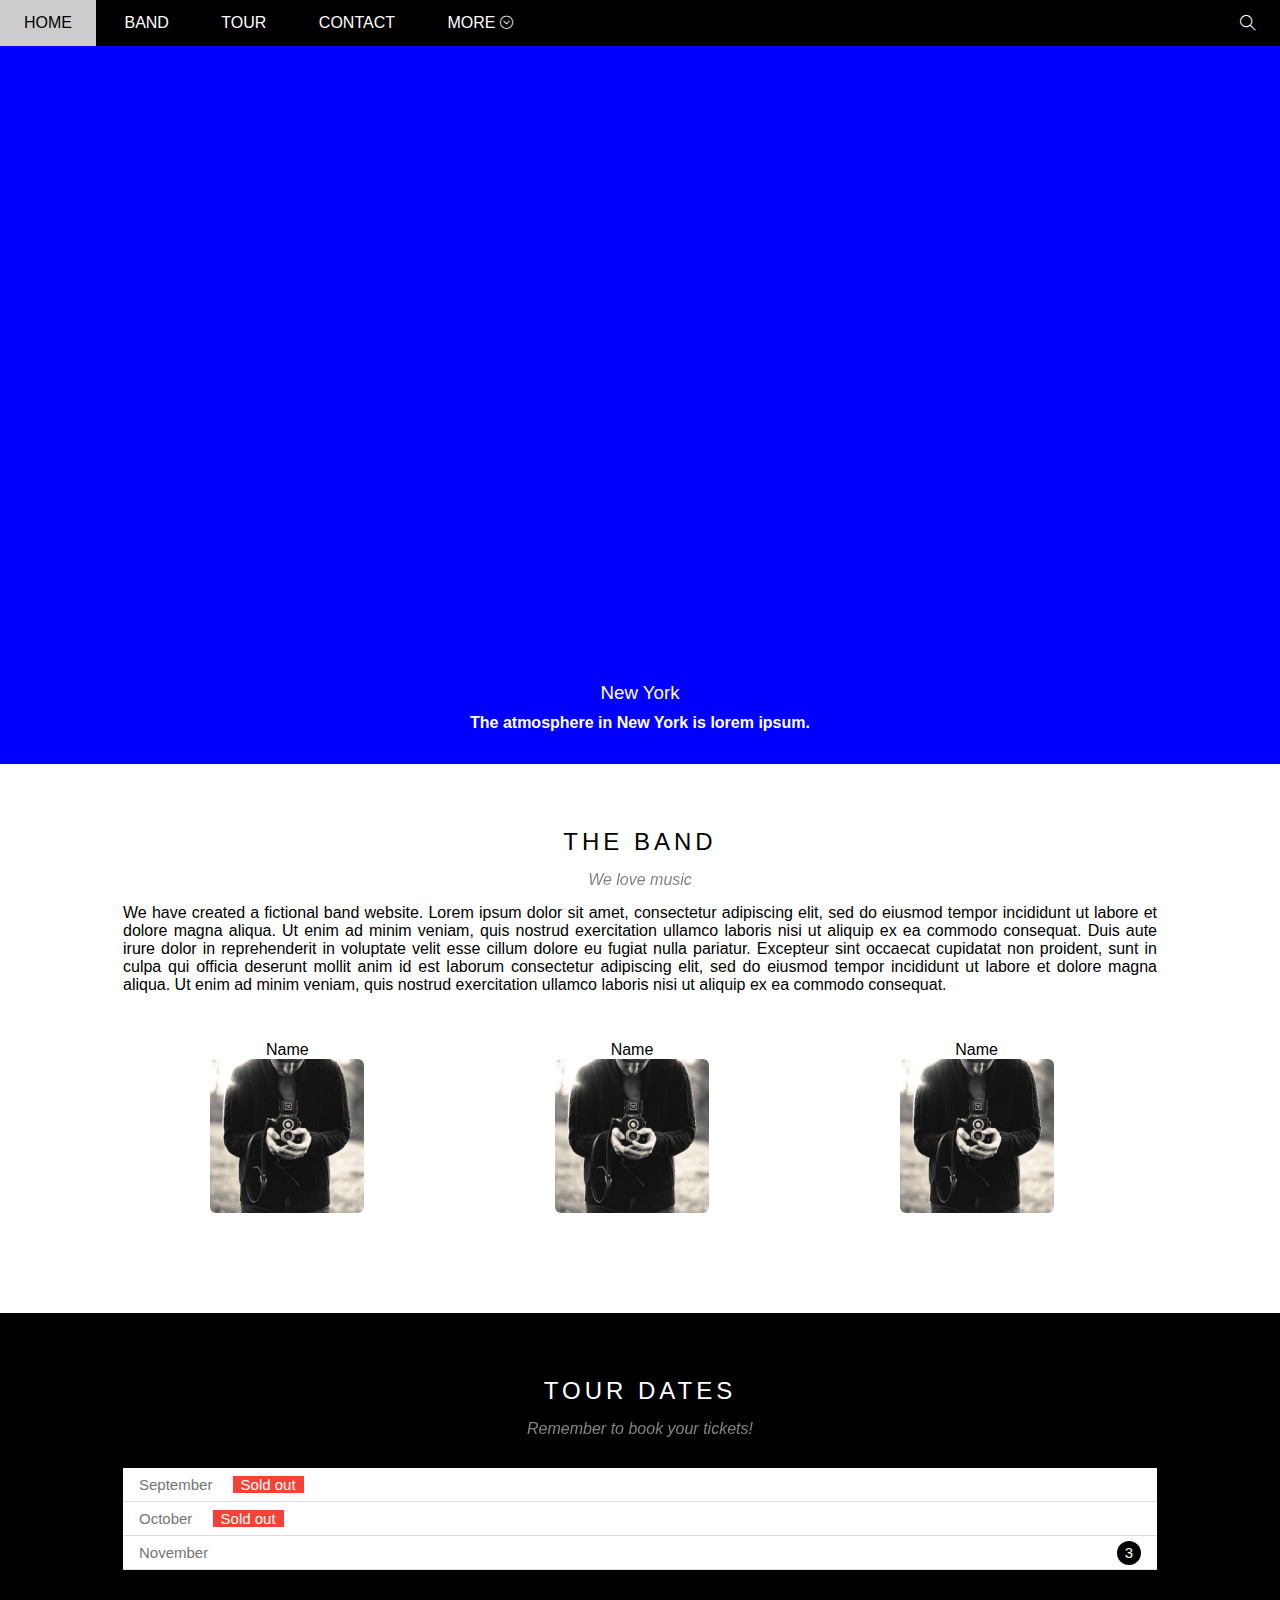
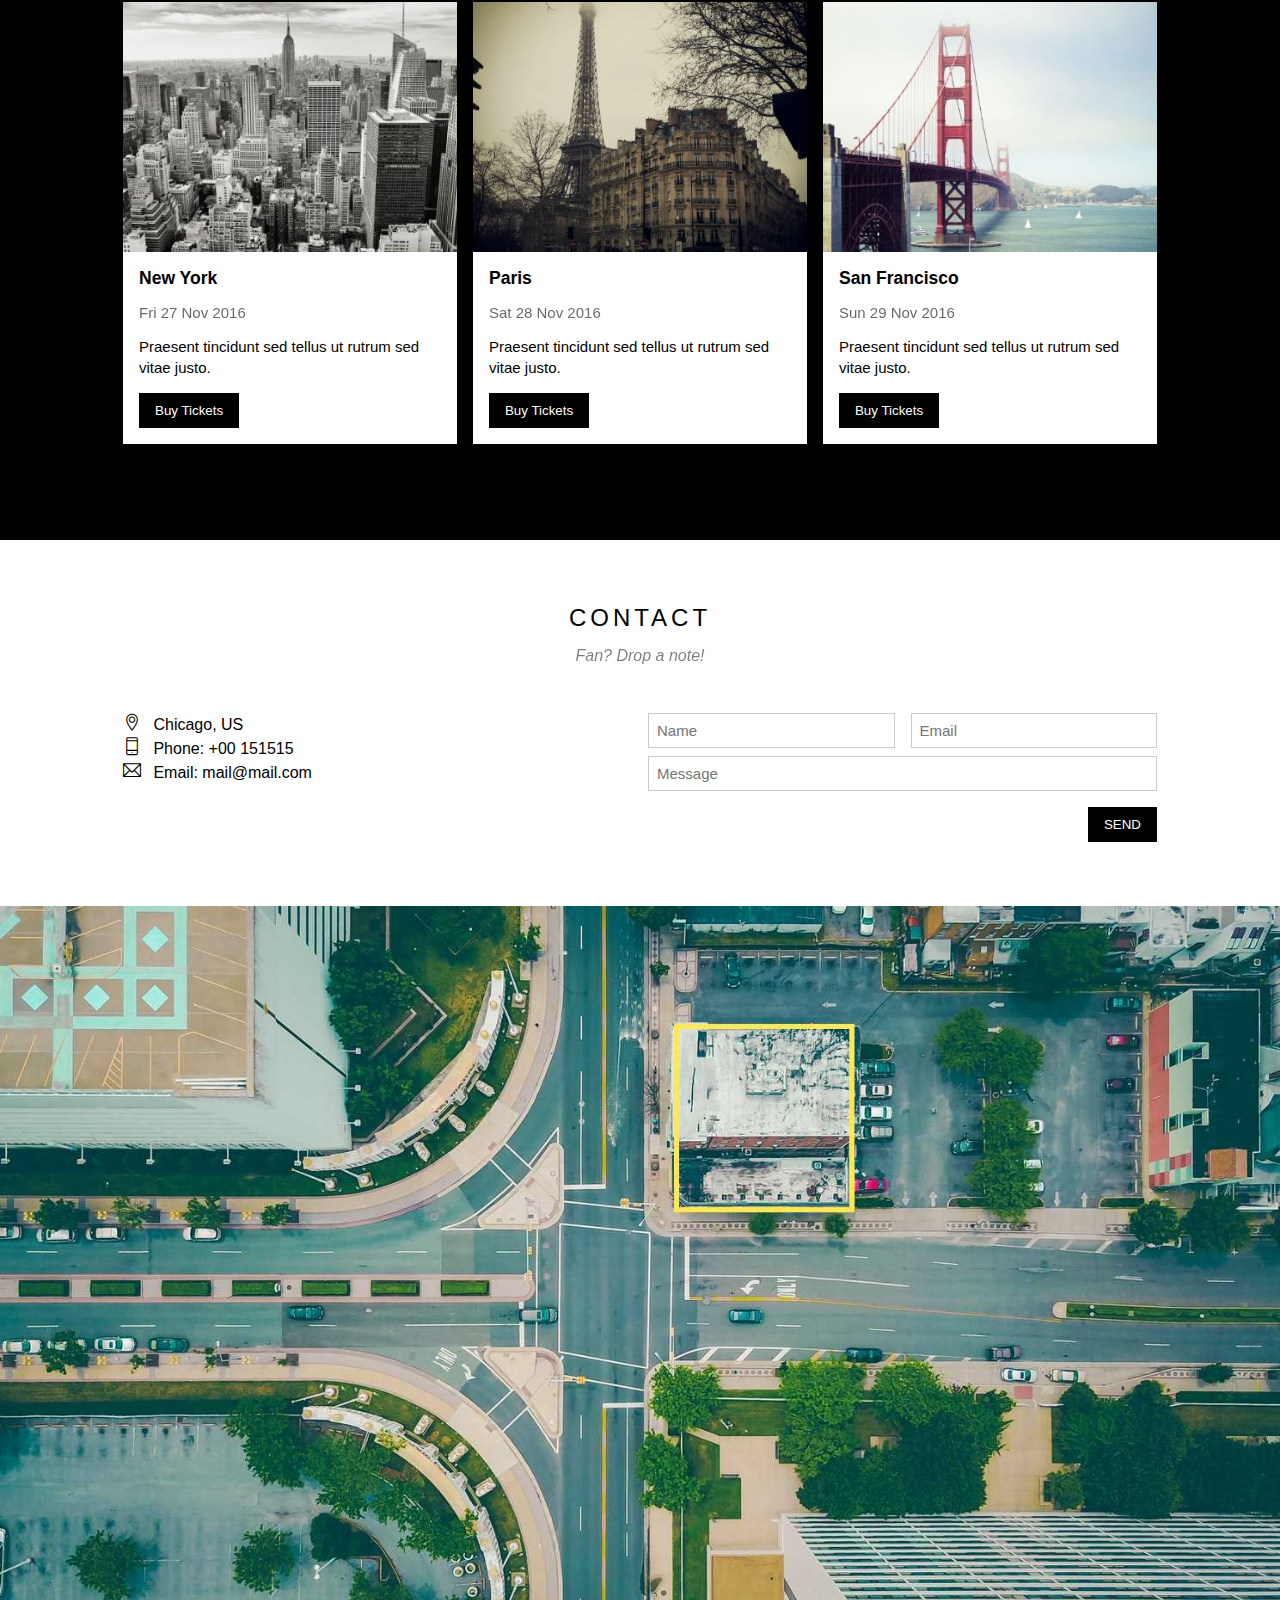
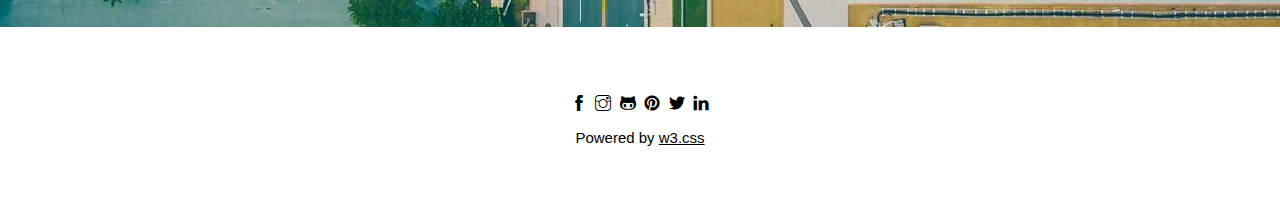
==== commit ed77ed73: "Update favicon" ====
--- a/html_css/w3_band/index.html
+++ b/html_css/w3_band/index.html
@@ -5,7 +5,8 @@
     <meta charset="UTF-8">
     <meta http-equiv="X-UA-Compatible" content="IE=edge">
     <meta name="viewport" content="width=device-width, initial-scale=1.0">
-    <title>Document</title>
+    <title>The Band</title>
+    <link rel="shortcut icon" href="./assets/img/favicon/fav.jpg" type="image/x-icon">
     <link rel="stylesheet" href="./assets/css/style.css">
     <link rel="stylesheet" href="./assets/font/themify-icons-font/themify-icons/themify-icons.css">
 </head>
@@ -14,15 +15,15 @@
     <div id="main">
         <div id="header">
             <ul id="nav">
-                <li><a href="">Home</a></li>
-                <li><a href="">Band</a></li>
-                <li><a href="">Tour</a></li>
-                <li><a href="">Contact</a></li>
+                <li><a href="#">Home</a></li>
+                <li><a href="#about">Band</a></li>
+                <li><a href="#tour">Tour</a></li>
+                <li><a href="#contact">Contact</a></li>
                 <li><a href="">More <i class="ti-arrow-circle-down"></i></a>
                     <ul id="subnav">
-                        <li><a href="">Merchandise</a></li>
-                        <li><a href="">Extras</a></li>
-                        <li><a href="">Media</a></li>
+                        <li><a href="#">Merchandise</a></li>
+                        <li><a href="#">Extras</a></li>
+                        <li><a href="#">Media</a></li>
                     </ul>
                 </li>
                 <i class="ti-search"></i>
--- a/html_css/w3_band/assets/css/style.css
+++ b/html_css/w3_band/assets/css/style.css
@@ -5,10 +5,12 @@
     margin: 0;
     box-sizing: border-box;
     border: 0;
+
 }
 
 html {
     font-family: Arial, Helvetica, sans-serif;
+    scroll-behavior: smooth;
 }
 
 .text-white {
@@ -69,11 +71,15 @@
     background-color: blue;
 }
 
+#header {
+    position: relative;
+}
+
 #header #nav {
     height: 46px;
     width: 100vw;
     background-color: #000;
-    position: relative;
+    position: fixed;
 }
 
 #header #nav li {
@@ -134,7 +140,7 @@
 #slider {
     padding-top: 46px;
     padding-top: 50%;
-    background: url('/assets/slider/band.jpg') center /cover no-repeat;
+    background: url('/Workspace/html_css/w3_band/assets/slider/band.jpg') center /cover no-repeat;
 }
 
 #slider .description {
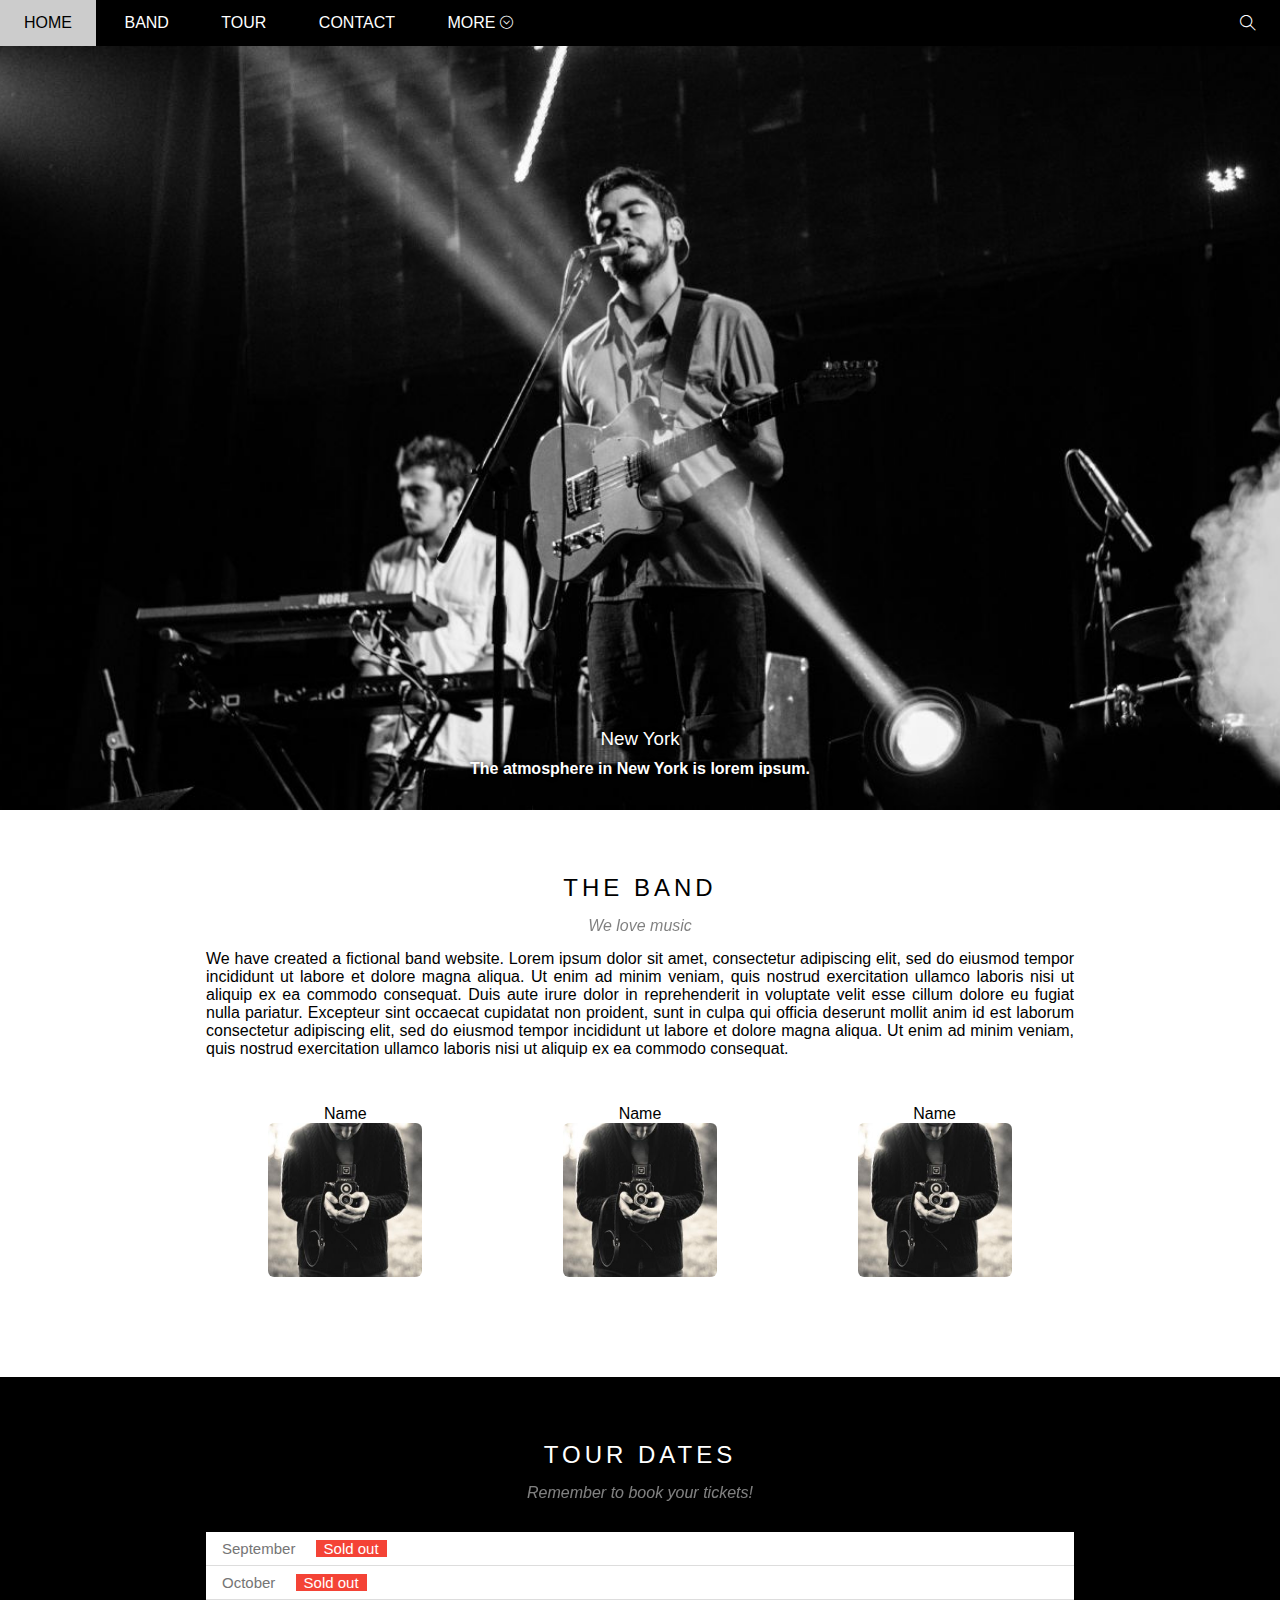
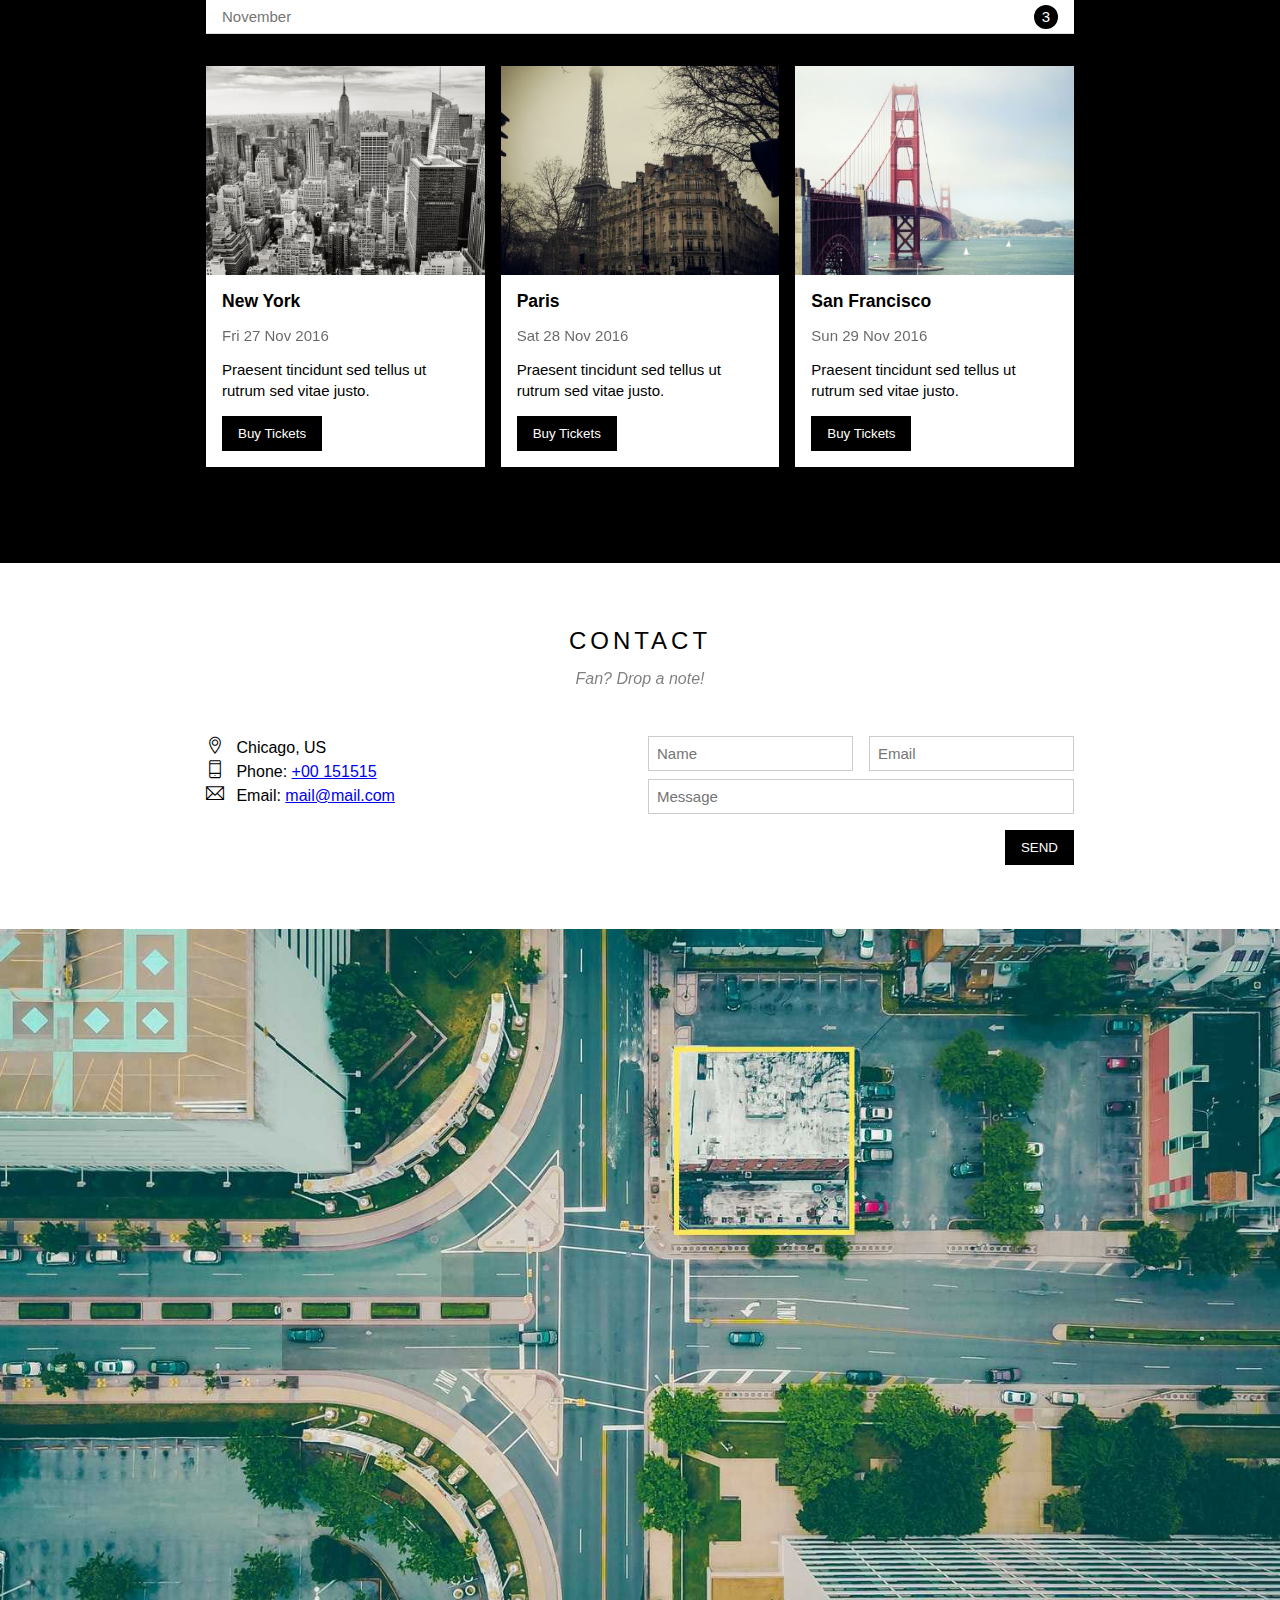
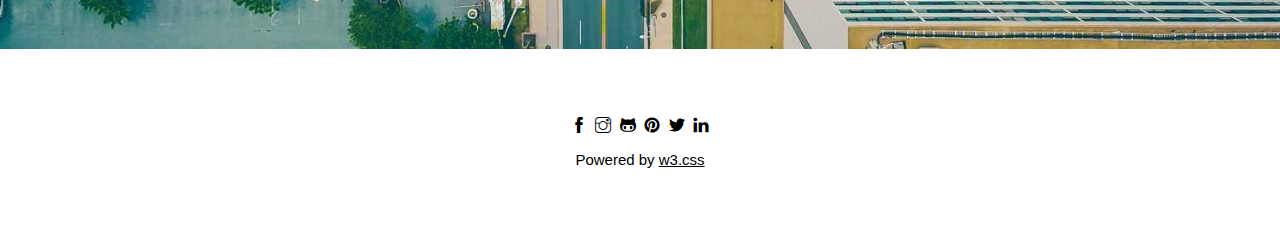
==== commit b208e8fd: "update responsive the band" ====
--- a/html_css/w3_band/index.html
+++ b/html_css/w3_band/index.html
@@ -8,6 +8,7 @@
     <title>The Band</title>
     <link rel="shortcut icon" href="./assets/img/favicon/fav.jpg" type="image/x-icon">
     <link rel="stylesheet" href="./assets/css/style.css">
+    <link rel="stylesheet" href="./assets/css/responsive.css">
     <link rel="stylesheet" href="./assets/font/themify-icons-font/themify-icons/themify-icons.css">
 </head>
 
@@ -19,14 +20,17 @@
                 <li><a href="#about">Band</a></li>
                 <li><a href="#tour">Tour</a></li>
                 <li><a href="#contact">Contact</a></li>
-                <li><a href="">More <i class="ti-arrow-circle-down"></i></a>
-                    <ul id="subnav">
+                <li>
+                    <a href="#">More <i class="ti-arrow-circle-down"></i></a>
+                    <ul class="subnav">
                         <li><a href="#">Merchandise</a></li>
                         <li><a href="#">Extras</a></li>
                         <li><a href="#">Media</a></li>
                     </ul>
                 </li>
-                <i class="ti-search"></i>
+                <i class="header-search-btn ti-search"></i>
+                <!-- Mobile -->
+                <i class="header-search-btn ti-menu"></i>
             </ul>
         </div>
 
@@ -68,21 +72,21 @@
                     </p>
                 </div>
                 <div class="about-member row text-center">
-                    <div class="col col-third">
+                    <div class="col col-third s-col-full s-mt-16">
                         <p class="name-member">
                             Name
                         </p>
                         <img class="member-img" src="./assets/img/member1.jpg" alt="">
                     </div>
 
-                    <div class="col col-third">
+                    <div class="col col-third s-col-full s-mt-16">
                         <p class="name-member">
                             Name
                         </p>
                         <img class="member-img" src="./assets/img/member1.jpg" alt="">
                     </div>
 
-                    <div class="col col-third">
+                    <div class="col col-third s-col-full s-mt-16">
                         <p class="name-member">
                             Name
                         </p>
@@ -92,7 +96,7 @@
             </div>
 
             <!-- The tour section -->
-            <div class="book-tour">
+            <div id="book-tour">
                 <div id="tour">
                     <div class="title text-white">
                         <h2>
@@ -119,9 +123,8 @@
                     </ul>
 
                     <!-- Tour place section -->
-
                     <div class="place-list row">
-                        <div class="col col-third">
+                        <div class="col col-third s-col-full s-mt-16">
                             <img src="./assets/places/place1.jpg" alt="New York" class="place-img">
                             <div class="place-body">
                                 <h3 class="place-heading">
@@ -134,11 +137,11 @@
                                 <p class="place-desc">
                                     Praesent tincidunt sed tellus ut rutrum sed vitae justo.
                                 </p>
-                                <button class="place-buy-btn js-place-buy-btn">Buy Tickets</button>
-                            </div>
-                        </div>
-
-                        <div class="col col-third">
+                                <button class="s-item-full place-buy-btn js-place-buy-btn">Buy Tickets</button>
+                            </div>
+                        </div>
+
+                        <div class="col col-third s-col-full s-mt-16">
                             <img src="./assets/places/place2.jpg" alt="Paris" class="place-img">
                             <div class="place-body">
                                 <h3 class="place-heading">
@@ -151,11 +154,11 @@
                                 <p class="place-desc">
                                     Praesent tincidunt sed tellus ut rutrum sed vitae justo.
                                 </p>
-                                <button class="place-buy-btn js-place-buy-btn">Buy Tickets</button>
-                            </div>
-                        </div>
-
-                        <div class="col col-third">
+                                <button class="s-item-full place-buy-btn js-place-buy-btn">Buy Tickets</button>
+                            </div>
+                        </div>
+
+                        <div class="col col-third s-col-full s-mt-16">
                             <img src="./assets/places/place3.jpg" alt="San Francisco" class="place-img">
                             <div class="place-body">
                                 <h3 class="place-heading">
@@ -168,7 +171,7 @@
                                 <p class="place-desc">
                                     Praesent tincidunt sed tellus ut rutrum sed vitae justo.
                                 </p>
-                                <button class="place-buy-btn js-place-buy-btn">Buy Tickets</button>
+                                <button class="s-item-full place-buy-btn js-place-buy-btn">Buy Tickets</button>
                             </div>
                         </div>
 
@@ -219,18 +222,18 @@
                 </div>
                 <form action="">
                     <div class="row contact-container">
-                        <div class="col col-half contact-detail">
+                        <div class="col col-half contact-detail s-col-full">
                             <p><i class="ti-location-pin"></i> Chicago, US</p>
-                            <p><i class="ti-mobile"></i> Phone: +00 151515</p>
-                            <p><i class="ti-email"></i> Email: mail@mail.com</p>
-                        </div>
-
-                        <div class="col col-half contact-form">
+                            <p><i class="ti-mobile"></i> Phone: <a href="tel:+00 151515">+00 151515</a></p>
+                            <p><i class="ti-email"></i> Email: <a href="mailto:mail@mail.com">mail@mail.com</a></p>
+                        </div>
+
+                        <div class="col col-half contact-form s-col-full">
                             <div class="row">
-                                <div class="col col-half">
+                                <div class="col col-half s-col-full s-mt-8">
                                     <input type="text" name="" placeholder="Name" required id="" class="form-input">
                                 </div>
-                                <div class="col col-half">
+                                <div class="col col-half s-col-full s-mt-8">
                                     <input type="email" name="" placeholder="Email" required id="" class="form-input">
                                 </div>
                             </div>
@@ -240,7 +243,7 @@
                                 </div>
                             </div>
 
-                            <input class="contact-submit mt-16" type="submit" value="SEND">
+                            <input class="s-item-full contact-submit mt-16" type="submit" value="SEND">
                         </div>
                     </div>
                 </form>
@@ -293,6 +296,35 @@
             event.stopPropagation()
         });
     </script>
+
+    <!-- moblie responsive -->
+    <script>
+        var header = document.getElementById('header');
+        var currentHeight = header.clientHeight;
+        var menuBtn = document.querySelector('.ti-menu');
+        menuBtn.addEventListener('click', function () {
+            let isClose = header.clientHeight === currentHeight
+            if (isClose) {
+                header.style.height = 'auto';
+            } else {
+                header.style.height = null;
+            }
+        })
+
+        var moblieItems = document.querySelectorAll('#nav li a[href*="#"]');
+        for (var i = 0; i < moblieItems.length; i++) {
+            var mobileItem = moblieItems[i];
+            mobileItem.addEventListener('click', function (event) {
+                var isParent = this.nextElementSibling && this.nextElementSibling.classList.contains('subnav');
+                console.log(isParent)
+                if (isParent) {
+                    event.preventDefault();
+                } else {
+                    header.style.height = null;
+                }
+            })
+        }
+    </script>
 </body>
 
 </html>--- a/html_css/w3_band/assets/css/style.css
+++ b/html_css/w3_band/assets/css/style.css
@@ -64,29 +64,31 @@
 
 
 /* Main */
+body {
+    overflow-x: hidden;
+}
 
 #main {
     width: 100vw;
-    height: 1000px;
-    background-color: blue;
 }
 
 #header {
-    position: relative;
+    height: 46px;
+    width: 100%;
+    position: fixed;
+    top: 0;
 }
 
 #header #nav {
-    height: 46px;
-    width: 100vw;
+    width: 100%;
     background-color: #000;
-    position: fixed;
 }
 
 #header #nav li {
     display: inline-block;
 }
 
-#header #nav #subnav li {
+#header #nav .subnav li {
     display: block;
 }
 
@@ -109,42 +111,58 @@
     font-size: 13px
 }
 
-#nav i.ti-search {
+#nav i.ti-search,
+#nav i.ti-menu {
+    display: inline-block;
+}
+
+#nav .header-search-btn {
     position: absolute;
-    right: 0px;
+    right: 0;
+    top: 0;
     line-height: 46px;
     padding: 0 24px;
     color: #fff;
 }
 
-#nav i:hover.ti-search {
+#nav .header-search-btn.ti-search:hover {
     background-color: #f44336;
 }
 
-#header #nav #subnav {
+#nav .header-search-btn.ti-menu {
+    display: none;
+}
+
+#nav .header-search-btn.ti-menu:hover {
+    background-color: #ccc;
+    color: #000;
+}
+
+#header #nav .subnav {
     display: none;
     position: absolute;
     background-color: #fff;
 }
 
-#header #nav li:hover #subnav {
-    display: block;
-}
-
-#header #nav #subnav li a {
-    display: block;
-    color: #000;
-    padding: 8px 16px;
+#header #nav li:hover .subnav {
+    display: block;
+}
+
+#header #nav .subnav li a {
+    display: block;
+    color: #000;
+    padding: 0px 16px;
 }
 
 #slider {
-    padding-top: 46px;
+    width: 100%;
+    margin-top: 46px;
     padding-top: 50%;
-    background: url('/Workspace/html_css/w3_band/assets/slider/band.jpg') center /cover no-repeat;
+    background: url('../slider/band.jpg') center /cover no-repeat;
 }
 
 #slider .description {
-    width: 100vw;
+    width: 100%;
     text-align: center;
     color: #fff;
     padding: 32px 16px
@@ -154,16 +172,25 @@
     margin-top: 10px;
     margin-bottom: 10px;
     font-weight: 500;
+    text-shadow: 0px 0px 5px #000;
+}
+
+#slider .description b {
+    text-shadow: 0px 0px 5px #000;
 }
 
 #content {
+    width: 100%;
     background-color: #fff;
+    margin-left: auto;
+    margin-right: auto;
 }
 
 /* About */
 #content #about {
-    margin-right: 107px;
-    margin-left: 107px;
+    margin-left: auto;
+    margin-right: auto;
+    width: 900px;
     padding: 64px 16px;
 }
 
@@ -193,18 +220,18 @@
 }
 
 #content .about-member {
-    width: 100%;
     padding: 32px 0px 32px;
 }
 
 /* Tour */
-#tour {
+#content #tour {
     padding: 64px 16px;
-    margin-right: 107px;
-    margin-left: 107px;
-}
-
-#content .book-tour {
+    width: 900px;
+    margin-left: auto;
+    margin-right: auto;
+}
+
+#content #book-tour {
     background-color: #000;
 }
 
@@ -396,8 +423,9 @@
 
 /* Contact section */
 #contact {
-    margin-right: 107px;
-    margin-left: 107px;
+    width: 900px;
+    margin-left: auto;
+    margin-right: auto;
     padding: 64px 16px;
 }
 
@@ -434,9 +462,9 @@
     text-align: right;
     padding: 10px 16px;
     float: right;
-}
-
-
+    -webkit-appearance: none;
+
+}
 
 .contact-submit:hover {
     background-color: #ccc;
--- a/html_css/w3_band/assets/css/responsive.css
+++ b/html_css/w3_band/assets/css/responsive.css
@@ -0,0 +1,90 @@
+/* PC: >=1024px
+Tablet: >= 740px & < 1023px
+Moblie: <739px
+ */
+
+/* PC */
+@media (min-width:1024px) {}
+
+/* Tablet */
+@media (min-width:740px) and (max-width:1023px) {}
+
+/* Moblie */
+@media (max-width:739px) {
+    #header {
+        width: 100%;
+        overflow: hidden;
+    }
+
+    #header #nav li {
+        display: block;
+        background-color: #000;
+    }
+
+    #nav .header-search-btn.ti-search {
+        display: none;
+    }
+
+    #nav .header-search-btn.ti-menu {
+        display: block;
+    }
+
+    #nav li a {
+        display: block;
+    }
+
+    #nav li:first-child a {
+        display: inline-block;
+    }
+
+    #header #nav .subnav {
+        position: initial;
+        width: 100%;
+        display: block;
+    }
+
+    #header #nav .subnav li a {
+        display: block;
+        color: #fff;
+        padding: 0 32px;
+    }
+
+    #content #about {
+        width: 100%;
+        padding: 64px 16px;
+    }
+
+    .s-col-full {
+        width: 100% !important;
+    }
+
+    .s-item-full {
+        width: 100% !important;
+    }
+
+    #content #tour {
+        width: 100%;
+        padding: 64px 16px;
+    }
+
+    #contact {
+        width: 100%;
+        padding: 64px 16px;
+    }
+
+    .s-mt-16 {
+        margin-top: 16px;
+    }
+
+    .s-mt-8 {
+        margin-top: 8px;
+    }
+
+    .contact-submit {
+        text-align: center;
+    }
+
+}
+
+/* Mobile & Tablet */
+@media (max-width:1023) {}